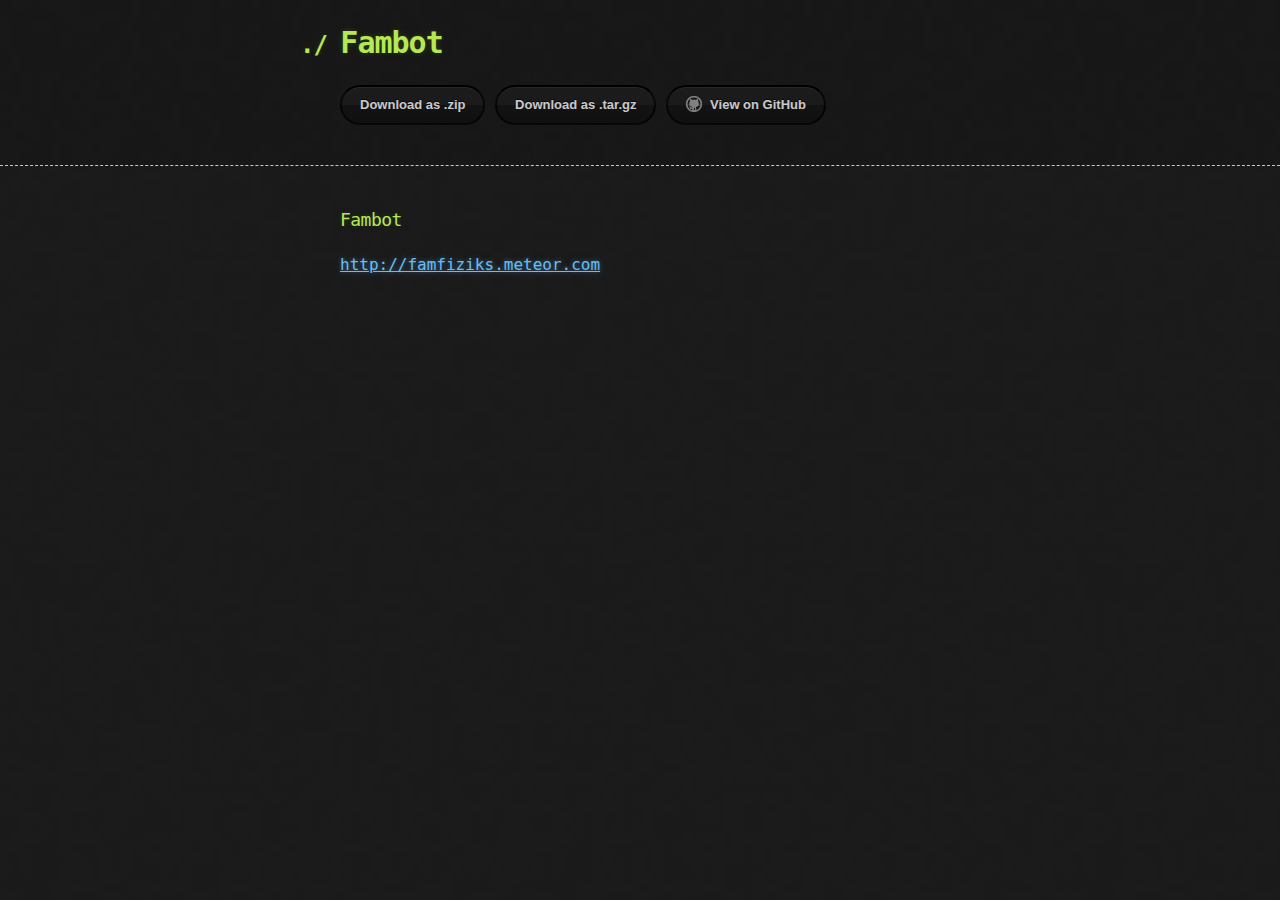
==== index.html @ 1f002ef5 "Create gh-pages branch via GitHub" ====
<!DOCTYPE html>
<html>
  <head>
    <meta charset='utf-8'>
    <meta http-equiv="X-UA-Compatible" content="chrome=1">

    <link rel="stylesheet" type="text/css" href="stylesheets/stylesheet.css" media="screen" />
    <link rel="stylesheet" type="text/css" href="stylesheets/pygment_trac.css" media="screen" />
    <link rel="stylesheet" type="text/css" href="stylesheets/print.css" media="print" />

    <title>Fambot by dcsan</title>
  </head>

  <body>

    <header>
      <div class="container">
        <h1>Fambot</h1>
        <h2></h2>

        <section id="downloads">
          <a href="https://github.com/dcsan/fambot/zipball/master" class="btn">Download as .zip</a>
          <a href="https://github.com/dcsan/fambot/tarball/master" class="btn">Download as .tar.gz</a>
          <a href="https://github.com/dcsan/fambot" class="btn btn-github"><span class="icon"></span>View on GitHub</a>
        </section>
      </div>
    </header>

    <div class="container">
      <section id="main_content">
        <h3>
<a name="fambot" class="anchor" href="#fambot"><span class="octicon octicon-link"></span></a>Fambot</h3>

<p><a href="http://famfiziks.meteor.com">http://famfiziks.meteor.com</a></p>
      </section>
    </div>

    
  </body>
</html>
---- stylesheets/stylesheet.css ----
body {
  margin: 0;
  padding: 0;
  background: #151515 url("../images/bkg.png") 0 0;
  color: #eaeaea;
  font: 16px;
  line-height: 1.5;
  font-family: Monaco, "Bitstream Vera Sans Mono", "Lucida Console", Terminal, monospace;
}

/* General & 'Reset' Stuff */

.container {
  width: 90%;
  max-width: 600px;
  margin: 0 auto;
}

section {
  display: block;
  margin: 0 0 20px 0;
}

h1, h2, h3, h4, h5, h6 {
  margin: 0 0 20px;
}

li {
  line-height: 1.4 ;
}

/* Header, <header>
   header   - container
   h1       - project name
   h2       - project description
*/

header {
  background: rgba(0, 0, 0, 0.1);
  width: 100%;
  border-bottom: 1px dashed #b5e853;
  padding: 20px 0;
  margin: 0 0 40px 0;
}

header h1 {
  font-size: 30px;
  line-height: 1.5;
  margin: 0 0 0 -40px;
  font-weight: bold;
  font-family: Monaco, "Bitstream Vera Sans Mono", "Lucida Console", Terminal, monospace;
  color: #b5e853;
  text-shadow: 0 1px 1px rgba(0, 0, 0, 0.1),
               0 0 5px rgba(181, 232, 83, 0.1),
               0 0 10px rgba(181, 232, 83, 0.1);
  letter-spacing: -1px;
  -webkit-font-smoothing: antialiased;
}

header h1:before {
  content: "./ ";
  font-size: 24px;
}

header h2 {
  font-size: 18px;
  font-weight: 300;
  color: #666;
}

#downloads .btn {
  display: inline-block;
  text-align: center;
  margin: 0;
}

/* Main Content
*/

#main_content {
  width: 100%;
  -webkit-font-smoothing: antialiased;
}
section img {
  max-width: 100%
}

h1, h2, h3, h4, h5, h6 {
  font-weight: normal;
  font-family: Monaco, "Bitstream Vera Sans Mono", "Lucida Console", Terminal, monospace;
  color: #b5e853;
  letter-spacing: -0.03em;
  text-shadow: 0 1px 1px rgba(0, 0, 0, 0.1),
               0 0 5px rgba(181, 232, 83, 0.1),
               0 0 10px rgba(181, 232, 83, 0.1);
}

#main_content h1 {
  font-size: 30px;
}

#main_content h2 {
  font-size: 24px;
}

#main_content h3 {
  font-size: 18px;
}

#main_content h4 {
  font-size: 14px;
}

#main_content h5 {
  font-size: 12px;
  text-transform: uppercase;
  margin: 0 0 5px 0;
}

#main_content h6 {
  font-size: 12px;
  text-transform: uppercase;
  color: #999;
  margin: 0 0 5px 0;
}

dt {
  font-style: italic;
  font-weight: bold;
}

ul li {
  list-style: none;
}

ul li:before {
  content: ">>";
  font-family: Monaco, "Bitstream Vera Sans Mono", "Lucida Console", Terminal, monospace;
  font-size: 13px;
  color: #b5e853;
  margin-left: -37px;
  margin-right: 21px;
  line-height: 16px;
}

blockquote {
  color: #aaa;
  padding-left: 10px;
  border-left: 1px dotted #666;
}

pre {
  background: rgba(0, 0, 0, 0.9);
  border: 1px solid rgba(255, 255, 255, 0.15);
  padding: 10px;
  font-size: 14px;
  color: #b5e853;
  border-radius: 2px;
  -moz-border-radius: 2px;
  -webkit-border-radius: 2px;
  text-wrap: normal;
  overflow: auto;
  overflow-y: hidden;
}

table {
  width: 100%;
  margin: 0 0 20px 0;
}

th {
  text-align: left;
  border-bottom: 1px dashed #b5e853;
  padding: 5px 10px;
}

td {
  padding: 5px 10px;
}

hr {
  height: 0;
  border: 0;
  border-bottom: 1px dashed #b5e853;
  color: #b5e853;
}

/* Buttons
*/

.btn {
  display: inline-block;
  background: -webkit-linear-gradient(top, rgba(40, 40, 40, 0.3), rgba(35, 35, 35, 0.3) 50%, rgba(10, 10, 10, 0.3) 50%, rgba(0, 0, 0, 0.3));
  padding: 8px 18px;
  border-radius: 50px;
  border: 2px solid rgba(0, 0, 0, 0.7);
  border-bottom: 2px solid rgba(0, 0, 0, 0.7);
  border-top: 2px solid rgba(0, 0, 0, 1);
  color: rgba(255, 255, 255, 0.8);
  font-family: Helvetica, Arial, sans-serif;
  font-weight: bold;
  font-size: 13px;
  text-decoration: none;
  text-shadow: 0 -1px 0 rgba(0, 0, 0, 0.75);
  box-shadow: inset 0 1px 0 rgba(255, 255, 255, 0.05);
}

.btn:hover {
  background: -webkit-linear-gradient(top, rgba(40, 40, 40, 0.6), rgba(35, 35, 35, 0.6) 50%, rgba(10, 10, 10, 0.8) 50%, rgba(0, 0, 0, 0.8));
}

.btn .icon {
  display: inline-block;
  width: 16px;
  height: 16px;
  margin: 1px 8px 0 0;
  float: left;
}

.btn-github .icon {
  opacity: 0.6;
  background: url("../images/blacktocat.png") 0 0 no-repeat;
}

/* Links
   a, a:hover, a:visited
*/

a {
  color: #63c0f5;
  text-shadow: 0 0 5px rgba(104, 182, 255, 0.5);
}

/* Clearfix */

.cf:before, .cf:after {
  content:"";
  display:table;
}

.cf:after {
  clear:both;
}

.cf {
  zoom:1;
}
---- stylesheets/pygment_trac.css ----
.highlight .c { color: #999988; font-style: italic } /* Comment */
.highlight .err { color: #a61717; background-color: #e3d2d2 } /* Error */
.highlight .k { font-weight: bold } /* Keyword */
.highlight .o { font-weight: bold } /* Operator */
.highlight .cm { color: #999988; font-style: italic } /* Comment.Multiline */
.highlight .cp { color: #999999; font-weight: bold } /* Comment.Preproc */
.highlight .c1 { color: #999988; font-style: italic } /* Comment.Single */
.highlight .cs { color: #999999; font-weight: bold; font-style: italic } /* Comment.Special */
.highlight .gd { color: #000000; background-color: #ffdddd } /* Generic.Deleted */
.highlight .gd .x { color: #000000; background-color: #ffaaaa } /* Generic.Deleted.Specific */
.highlight .ge { font-style: italic } /* Generic.Emph */
.highlight .gr { color: #aa0000 } /* Generic.Error */
.highlight .gh { color: #999999 } /* Generic.Heading */
.highlight .gi { color: #000000; background-color: #ddffdd } /* Generic.Inserted */
.highlight .gi .x { color: #000000; background-color: #aaffaa } /* Generic.Inserted.Specific */
.highlight .go { color: #888888 } /* Generic.Output */
.highlight .gp { color: #555555 } /* Generic.Prompt */
.highlight .gs { font-weight: bold } /* Generic.Strong */
.highlight .gu { color: #800080; font-weight: bold; } /* Generic.Subheading */
.highlight .gt { color: #aa0000 } /* Generic.Traceback */
.highlight .kc { font-weight: bold } /* Keyword.Constant */
.highlight .kd { font-weight: bold } /* Keyword.Declaration */
.highlight .kn { font-weight: bold } /* Keyword.Namespace */
.highlight .kp { font-weight: bold } /* Keyword.Pseudo */
.highlight .kr { font-weight: bold } /* Keyword.Reserved */
.highlight .kt { color: #445588; font-weight: bold } /* Keyword.Type */
.highlight .m { color: #009999 } /* Literal.Number */
.highlight .s { color: #d14 } /* Literal.String */
.highlight .na { color: #008080 } /* Name.Attribute */
.highlight .nb { color: #0086B3 } /* Name.Builtin */
.highlight .nc { color: #445588; font-weight: bold } /* Name.Class */
.highlight .no { color: #008080 } /* Name.Constant */
.highlight .ni { color: #800080 } /* Name.Entity */
.highlight .ne { color: #990000; font-weight: bold } /* Name.Exception */
.highlight .nf { color: #990000; font-weight: bold } /* Name.Function */
.highlight .nn { color: #555555 } /* Name.Namespace */
.highlight .nt { color: #CBDFFF } /* Name.Tag */
.highlight .nv { color: #008080 } /* Name.Variable */
.highlight .ow { font-weight: bold } /* Operator.Word */
.highlight .w { color: #bbbbbb } /* Text.Whitespace */
.highlight .mf { color: #009999 } /* Literal.Number.Float */
.highlight .mh { color: #009999 } /* Literal.Number.Hex */
.highlight .mi { color: #009999 } /* Literal.Number.Integer */
.highlight .mo { color: #009999 } /* Literal.Number.Oct */
.highlight .sb { color: #d14 } /* Literal.String.Backtick */
.highlight .sc { color: #d14 } /* Literal.String.Char */
.highlight .sd { color: #d14 } /* Literal.String.Doc */
.highlight .s2 { color: #d14 } /* Literal.String.Double */
.highlight .se { color: #d14 } /* Literal.String.Escape */
.highlight .sh { color: #d14 } /* Literal.String.Heredoc */
.highlight .si { color: #d14 } /* Literal.String.Interpol */
.highlight .sx { color: #d14 } /* Literal.String.Other */
.highlight .sr { color: #009926 } /* Literal.String.Regex */
.highlight .s1 { color: #d14 } /* Literal.String.Single */
.highlight .ss { color: #990073 } /* Literal.String.Symbol */
.highlight .bp { color: #999999 } /* Name.Builtin.Pseudo */
.highlight .vc { color: #008080 } /* Name.Variable.Class */
.highlight .vg { color: #008080 } /* Name.Variable.Global */
.highlight .vi { color: #008080 } /* Name.Variable.Instance */
.highlight .il { color: #009999 } /* Literal.Number.Integer.Long */

.type-csharp .highlight .k { color: #0000FF }
.type-csharp .highlight .kt { color: #0000FF }
.type-csharp .highlight .nf { color: #000000; font-weight: normal }
.type-csharp .highlight .nc { color: #2B91AF }
.type-csharp .highlight .nn { color: #000000 }
.type-csharp .highlight .s { color: #A31515 }
.type-csharp .highlight .sc { color: #A31515 }
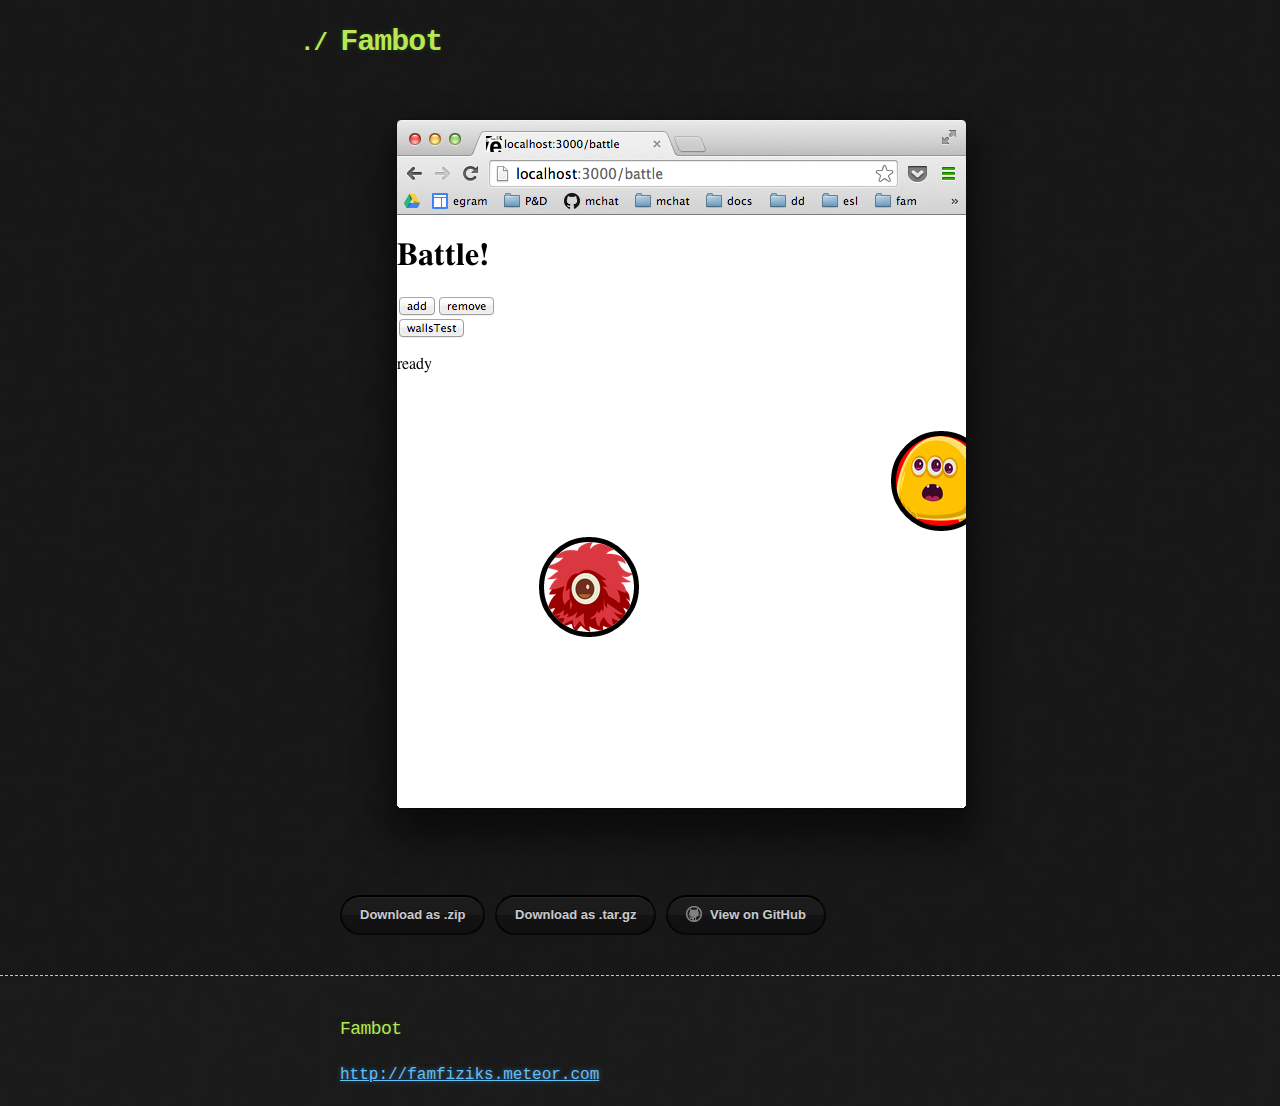
==== commit 220c55e9: "add image" ====
--- a/index.html
+++ b/index.html
@@ -17,6 +17,8 @@
       <div class="container">
         <h1>Fambot</h1>
         <h2></h2>
+
+        <img src="images/bounce.png"/>
 
         <section id="downloads">
           <a href="https://github.com/dcsan/fambot/zipball/master" class="btn">Download as .zip</a>
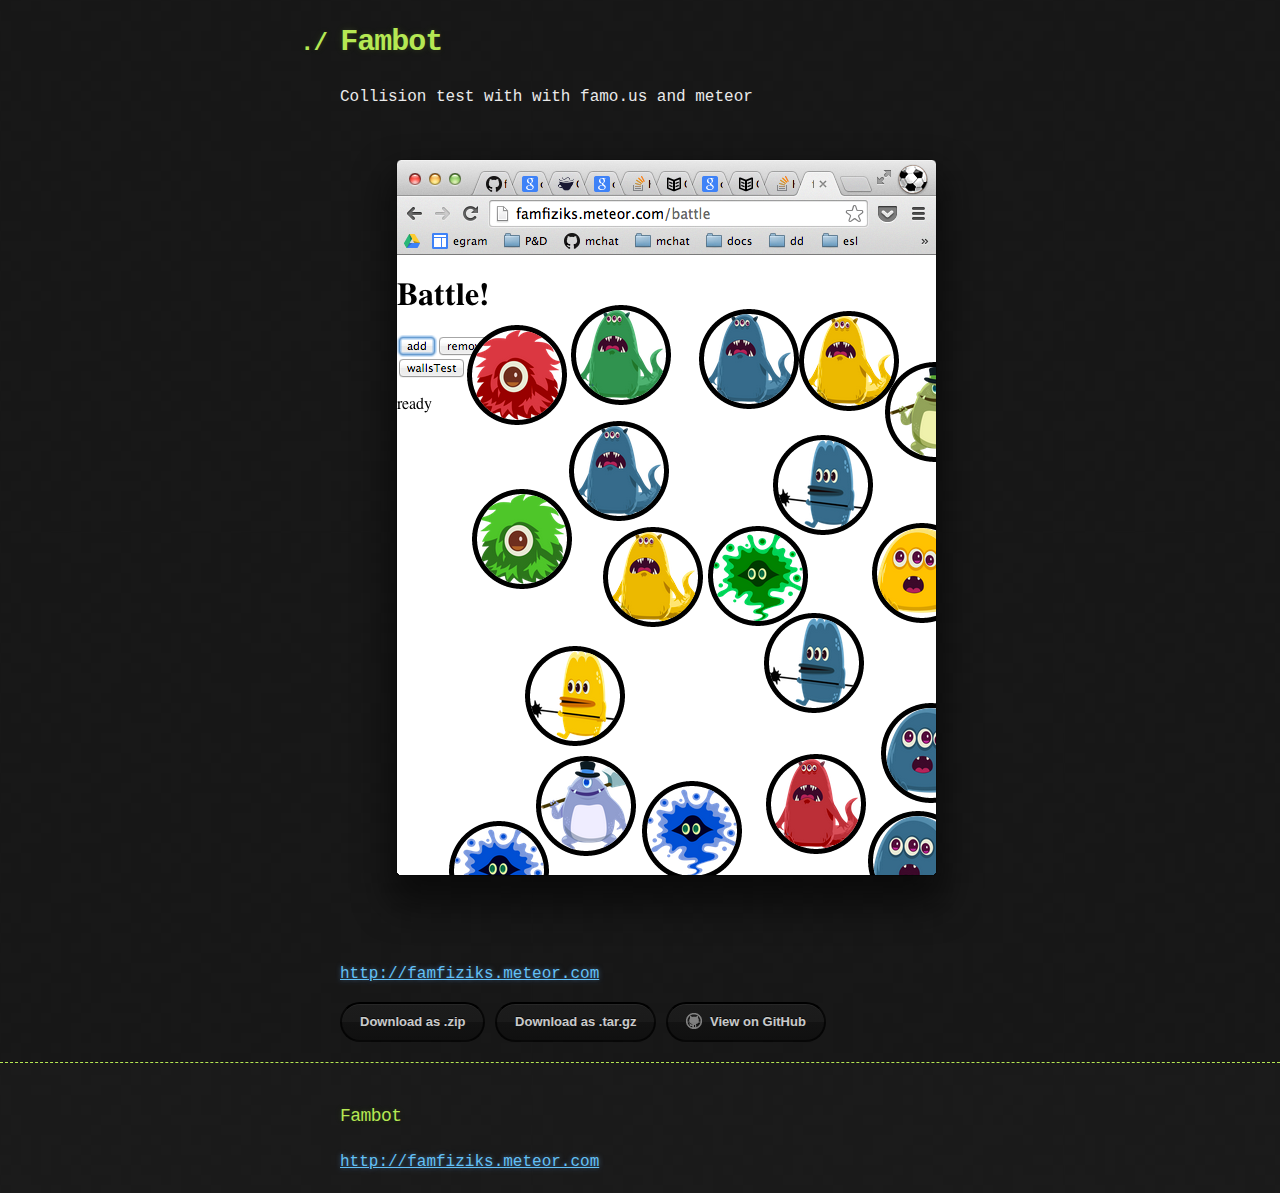
==== commit bb3e1385: "pix" ====
--- a/index.html
+++ b/index.html
@@ -18,7 +18,16 @@
         <h1>Fambot</h1>
         <h2></h2>
 
-        <img src="images/bounce.png"/>
+        <p>
+        Collision test with with famo.us and meteor
+        </p>
+
+        <p>
+          <a href="http://famfiziks.meteor.com">
+            <img src="images/bounce3.png"/>
+            http://famfiziks.meteor.com</a>
+            </p>
+        <a href=""
 
         <section id="downloads">
           <a href="https://github.com/dcsan/fambot/zipball/master" class="btn">Download as .zip</a>
